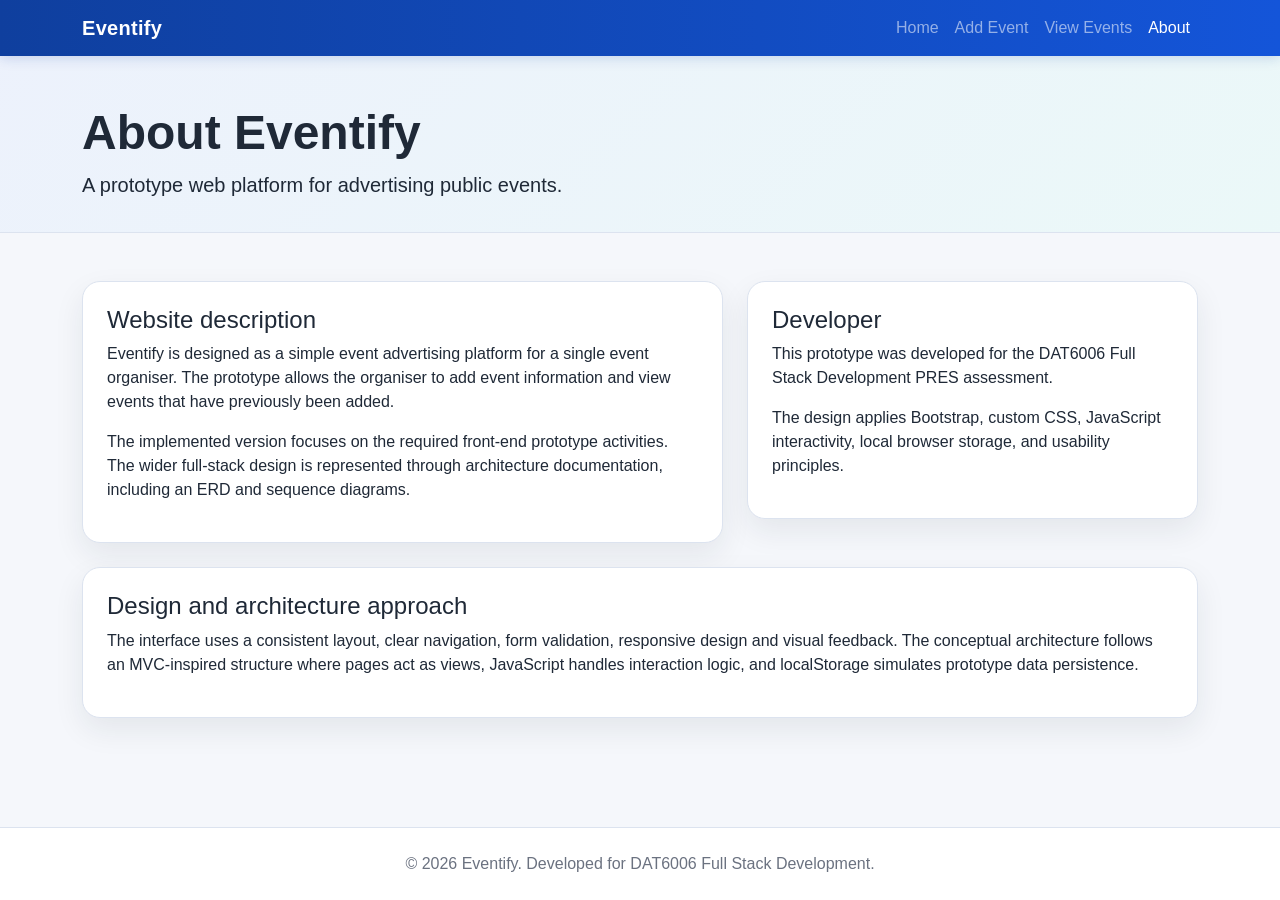
==== about.html @ f2e52086 "Initial working Eventify prototype" ====
<!DOCTYPE html>
<html lang="en">
<head>
  <meta charset="UTF-8">
  <meta name="viewport" content="width=device-width, initial-scale=1.0">
  <title>Eventify | About</title>

  <!-- Bootstrap CSS framework -->
  <link href="https://cdn.jsdelivr.net/npm/bootstrap@5.3.3/dist/css/bootstrap.min.css" rel="stylesheet">

  <!-- Custom CSS -->
  <link rel="stylesheet" href="css/styles.css">
</head>
<body>

  <!-- Navigation -->
  <nav class="navbar navbar-expand-lg navbar-dark bg-primary">
    <div class="container">
      <a class="navbar-brand fw-bold" href="index.html">Eventify</a>

      <button class="navbar-toggler" type="button" data-bs-toggle="collapse" data-bs-target="#mainNavbar">
        <span class="navbar-toggler-icon"></span>
      </button>

      <div class="collapse navbar-collapse" id="mainNavbar">
        <ul class="navbar-nav ms-auto">
          <li class="nav-item">
            <a class="nav-link" href="index.html">Home</a>
          </li>
          <li class="nav-item">
            <a class="nav-link" href="add-event.html">Add Event</a>
          </li>
          <li class="nav-item">
            <a class="nav-link" href="events.html">View Events</a>
          </li>
          <li class="nav-item">
            <a class="nav-link active" href="about.html">About</a>
          </li>
        </ul>
      </div>
    </div>
  </nav>

  <!-- Page header -->
  <header class="page-header">
    <div class="container">
      <h1 class="fw-bold">About Eventify</h1>
      <p class="lead mb-0">A prototype web platform for advertising public events.</p>
    </div>
  </header>

  <!-- About content -->
  <main class="container my-5">
    <div class="row g-4">
      <div class="col-lg-7">
        <section class="info-card">
          <h2 class="h4">Website description</h2>
          <p>
            Eventify is designed as a simple event advertising platform for a single event organiser.
            The prototype allows the organiser to add event information and view events that have previously been added.
          </p>
          <p>
            The implemented version focuses on the required front-end prototype activities. The wider full-stack design is represented through architecture documentation, including an ERD and sequence diagrams.
          </p>
        </section>
      </div>

      <div class="col-lg-5">
        <section class="info-card">
          <h2 class="h4">Developer</h2>
          <p>
            This prototype was developed for the DAT6006 Full Stack Development PRES assessment.
          </p>
          <p>
            The design applies Bootstrap, custom CSS, JavaScript interactivity, local browser storage, and usability principles.
          </p>
        </section>
      </div>

      <div class="col-12">
        <section class="info-card">
          <h2 class="h4">Design and architecture approach</h2>
          <p>
            The interface uses a consistent layout, clear navigation, form validation, responsive design and visual feedback.
            The conceptual architecture follows an MVC-inspired structure where pages act as views, JavaScript handles interaction logic, and localStorage simulates prototype data persistence.
          </p>
        </section>
      </div>
    </div>
  </main>

  <!-- Footer -->
  <footer class="site-footer">
    <div class="container text-center">
      <p class="mb-0">&copy; 2026 Eventify. Developed for DAT6006 Full Stack Development.</p>
    </div>
  </footer>

  <!-- Bootstrap JavaScript -->
  <script src="https://cdn.jsdelivr.net/npm/bootstrap@5.3.3/dist/js/bootstrap.bundle.min.js"></script>

  <!-- Custom JavaScript -->
  <script src="js/main.js"></script>
</body>
</html>
---- css/styles.css ----
:root {
  --eventify-primary: #1455d9;
  --eventify-primary-dark: #0f3f9e;
  --eventify-accent: #00a8a8;
  --eventify-bg: #f5f7fb;
  --eventify-text: #1f2937;
  --eventify-muted: #6b7280;
  --eventify-card: #ffffff;
  --eventify-border: #dce3ef;
}

* {
  box-sizing: border-box;
}

body {
  min-height: 100vh;
  display: flex;
  flex-direction: column;
  font-family: "Segoe UI", Arial, sans-serif;
  color: var(--eventify-text);
  background: var(--eventify-bg);
}

main {
  flex: 1;
}

.navbar {
  box-shadow: 0 2px 12px rgba(15, 63, 158, 0.18);
}

.bg-primary {
  background: linear-gradient(90deg, var(--eventify-primary-dark), var(--eventify-primary)) !important;
}

.navbar-brand {
  letter-spacing: 0.3px;
}

.nav-link {
  font-weight: 500;
}

.hero-section {
  padding: 4.5rem 0 3.5rem;
  background:
    linear-gradient(135deg, rgba(20, 85, 217, 0.08), rgba(0, 168, 168, 0.08)),
    var(--eventify-bg);
}

.hero-section h1 {
  max-width: 780px;
  line-height: 1.1;
}

.hero-card,
.info-card,
.form-card {
  background: var(--eventify-card);
  border: 1px solid var(--eventify-border);
  border-radius: 18px;
  box-shadow: 0 12px 30px rgba(31, 41, 55, 0.08);
}

.hero-card {
  padding: 2rem;
}

.info-card {
  padding: 1.5rem;
}

.form-card {
  padding: 2rem;
}

.feature-list {
  padding-left: 1.25rem;
  margin-bottom: 0;
}

.feature-list li {
  margin-bottom: 0.5rem;
}

.page-header {
  padding: 3rem 0 2rem;
  background:
    linear-gradient(135deg, rgba(20, 85, 217, 0.08), rgba(0, 168, 168, 0.08)),
    #ffffff;
  border-bottom: 1px solid var(--eventify-border);
}

.page-header h1 {
  font-size: clamp(2rem, 4vw, 3rem);
}

.form-label {
  font-weight: 600;
}

.form-control,
.form-select {
  border-radius: 10px;
  border-color: var(--eventify-border);
  padding: 0.75rem 0.85rem;
}

.form-control:focus,
.form-select:focus {
  border-color: var(--eventify-primary);
  box-shadow: 0 0 0 0.2rem rgba(20, 85, 217, 0.15);
}

.btn {
  border-radius: 10px;
  font-weight: 600;
  padding: 0.65rem 1rem;
}

.btn-primary {
  background-color: var(--eventify-primary);
  border-color: var(--eventify-primary);
}

.btn-primary:hover,
.btn-primary:focus {
  background-color: var(--eventify-primary-dark);
  border-color: var(--eventify-primary-dark);
}

.btn-outline-primary {
  color: var(--eventify-primary);
  border-color: var(--eventify-primary);
}

.btn-outline-primary:hover,
.btn-outline-primary:focus {
  background-color: var(--eventify-primary);
  border-color: var(--eventify-primary);
}

.event-card {
  height: 100%;
  background: #ffffff;
  border: 1px solid var(--eventify-border);
  border-radius: 18px;
  box-shadow: 0 10px 24px rgba(31, 41, 55, 0.08);
  overflow: hidden;
}

.event-card-body {
  padding: 1.5rem;
}

.event-category {
  display: inline-block;
  padding: 0.25rem 0.65rem;
  border-radius: 999px;
  background: rgba(0, 168, 168, 0.12);
  color: #047878;
  font-size: 0.85rem;
  font-weight: 700;
}

.event-meta {
  color: var(--eventify-muted);
  font-size: 0.95rem;
}

.empty-state {
  padding: 3rem 2rem;
  text-align: center;
  background: #ffffff;
  border: 1px dashed var(--eventify-border);
  border-radius: 18px;
}

.site-footer {
  padding: 1.5rem 0;
  margin-top: auto;
  background: #ffffff;
  border-top: 1px solid var(--eventify-border);
  color: var(--eventify-muted);
}

@media (max-width: 767px) {
  .hero-section {
    padding: 3rem 0;
  }

  .form-card,
  .hero-card,
  .info-card {
    padding: 1.25rem;
  }

  .display-4 {
    font-size: 2.2rem;
  }
}
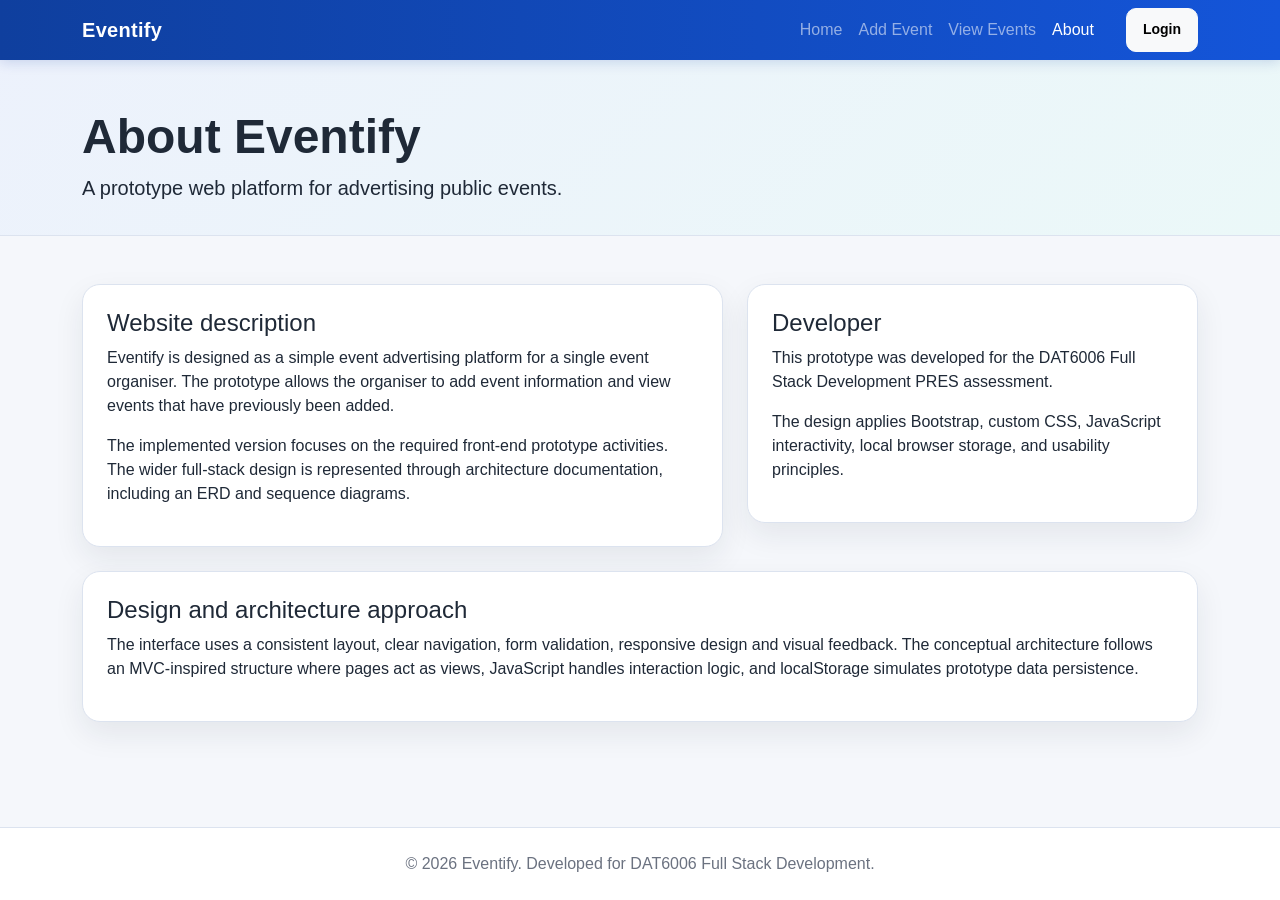
==== commit c72ab5ca: "Add simulated organiser login and event management features" ====
--- a/about.html
+++ b/about.html
@@ -37,6 +37,8 @@
             <a class="nav-link active" href="about.html">About</a>
           </li>
         </ul>
+
+        <div id="navAuth" class="ms-3"></div>
       </div>
     </div>
   </nav>
@@ -101,5 +103,6 @@
 
   <!-- Custom JavaScript -->
   <script src="js/main.js"></script>
+  <script src="js/auth.js"></script>
 </body>
 </html>
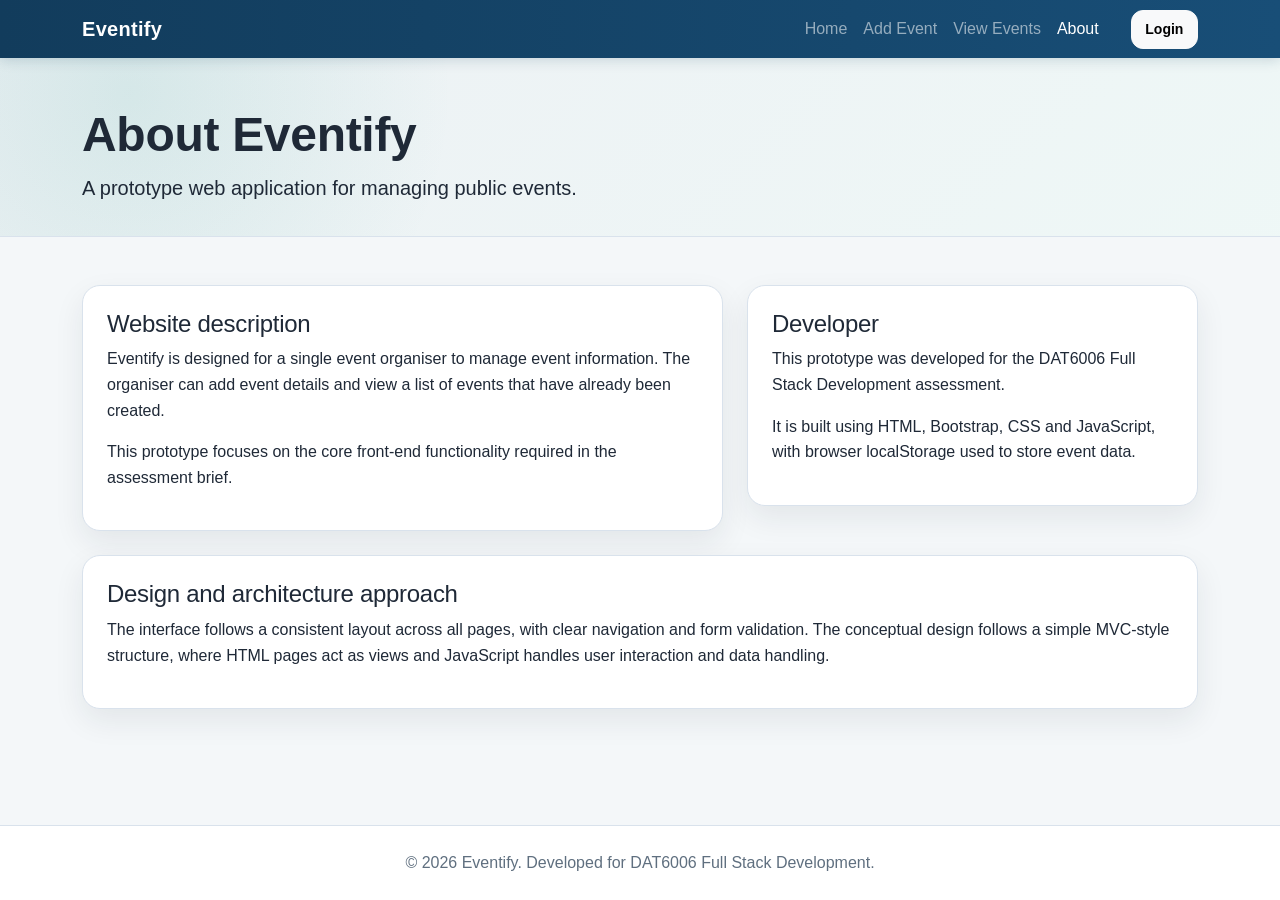
==== commit a9ecef24: "Refine placeholder text" ====
--- a/about.html
+++ b/about.html
@@ -47,7 +47,7 @@
   <header class="page-header">
     <div class="container">
       <h1 class="fw-bold">About Eventify</h1>
-      <p class="lead mb-0">A prototype web platform for advertising public events.</p>
+      <p class="lead mb-0">A prototype web application for managing public events.</p>
     </div>
   </header>
 
@@ -58,11 +58,11 @@
         <section class="info-card">
           <h2 class="h4">Website description</h2>
           <p>
-            Eventify is designed as a simple event advertising platform for a single event organiser.
-            The prototype allows the organiser to add event information and view events that have previously been added.
+            Eventify is designed for a single event organiser to manage event information.
+            The organiser can add event details and view a list of events that have already been created.
           </p>
           <p>
-            The implemented version focuses on the required front-end prototype activities. The wider full-stack design is represented through architecture documentation, including an ERD and sequence diagrams.
+            This prototype focuses on the core front-end functionality required in the assessment brief.
           </p>
         </section>
       </div>
@@ -71,10 +71,10 @@
         <section class="info-card">
           <h2 class="h4">Developer</h2>
           <p>
-            This prototype was developed for the DAT6006 Full Stack Development PRES assessment.
+            This prototype was developed for the DAT6006 Full Stack Development assessment.
           </p>
           <p>
-            The design applies Bootstrap, custom CSS, JavaScript interactivity, local browser storage, and usability principles.
+            It is built using HTML, Bootstrap, CSS and JavaScript, with browser localStorage used to store event data.
           </p>
         </section>
       </div>
@@ -83,8 +83,8 @@
         <section class="info-card">
           <h2 class="h4">Design and architecture approach</h2>
           <p>
-            The interface uses a consistent layout, clear navigation, form validation, responsive design and visual feedback.
-            The conceptual architecture follows an MVC-inspired structure where pages act as views, JavaScript handles interaction logic, and localStorage simulates prototype data persistence.
+            The interface follows a consistent layout across all pages, with clear navigation and form validation.
+            The conceptual design follows a simple MVC-style structure, where HTML pages act as views and JavaScript handles user interaction and data handling.
           </p>
         </section>
       </div>
--- a/css/styles.css
+++ b/css/styles.css
@@ -1,12 +1,16 @@
 :root {
-  --eventify-primary: #1455d9;
-  --eventify-primary-dark: #0f3f9e;
-  --eventify-accent: #00a8a8;
-  --eventify-bg: #f5f7fb;
+  --eventify-primary: #184e77;
+  --eventify-primary-dark: #123c5c;
+  --eventify-accent: #2a9d8f;
+  --eventify-accent-dark: #1f776d;
+  --eventify-bg: #f4f7f9;
+  --eventify-soft: #eaf4f4;
   --eventify-text: #1f2937;
-  --eventify-muted: #6b7280;
+  --eventify-muted: #5f6f7f;
   --eventify-card: #ffffff;
-  --eventify-border: #dce3ef;
+  --eventify-border: #d9e2ec;
+  --eventify-warning: #b45309;
+  --eventify-danger: #dc2626;
 }
 
 * {
@@ -18,6 +22,8 @@
   display: flex;
   flex-direction: column;
   font-family: "Segoe UI", Arial, sans-serif;
+  font-size: 16px;
+  line-height: 1.6;
   color: var(--eventify-text);
   background: var(--eventify-bg);
 }
@@ -26,8 +32,20 @@
   flex: 1;
 }
 
+.container {
+  max-width: 1140px;
+}
+
+h1,
+h2,
+h3 {
+  letter-spacing: -0.3px;
+}
+
+/* Navigation */
+
 .navbar {
-  box-shadow: 0 2px 12px rgba(15, 63, 158, 0.18);
+  box-shadow: 0 2px 12px rgba(18, 60, 92, 0.18);
 }
 
 .bg-primary {
@@ -41,11 +59,14 @@
 .nav-link {
   font-weight: 500;
 }
+
+/* Hero and page headers */
 
 .hero-section {
   padding: 4.5rem 0 3.5rem;
   background:
-    linear-gradient(135deg, rgba(20, 85, 217, 0.08), rgba(0, 168, 168, 0.08)),
+    radial-gradient(circle at 15% 20%, rgba(42, 157, 143, 0.16), transparent 28%),
+    linear-gradient(135deg, rgba(24, 78, 119, 0.10), rgba(42, 157, 143, 0.08)),
     var(--eventify-bg);
 }
 
@@ -53,6 +74,21 @@
   max-width: 780px;
   line-height: 1.1;
 }
+
+.page-header {
+  padding: 3rem 0 2rem;
+  background:
+    radial-gradient(circle at 10% 20%, rgba(42, 157, 143, 0.12), transparent 28%),
+    linear-gradient(135deg, rgba(24, 78, 119, 0.08), rgba(42, 157, 143, 0.08)),
+    #ffffff;
+  border-bottom: 1px solid var(--eventify-border);
+}
+
+.page-header h1 {
+  font-size: clamp(2rem, 4vw, 3rem);
+}
+
+/* Cards */
 
 .hero-card,
 .info-card,
@@ -75,6 +111,21 @@
   padding: 2rem;
 }
 
+.info-card,
+.hero-card,
+.form-card,
+.event-card,
+.filter-panel {
+  transition: box-shadow 0.25s ease, transform 0.25s ease;
+}
+
+.info-card:hover,
+.hero-card:hover,
+.event-card:hover {
+  transform: translateY(-3px);
+  box-shadow: 0 16px 34px rgba(31, 41, 55, 0.10);
+}
+
 .feature-list {
   padding-left: 1.25rem;
   margin-bottom: 0;
@@ -84,17 +135,7 @@
   margin-bottom: 0.5rem;
 }
 
-.page-header {
-  padding: 3rem 0 2rem;
-  background:
-    linear-gradient(135deg, rgba(20, 85, 217, 0.08), rgba(0, 168, 168, 0.08)),
-    #ffffff;
-  border-bottom: 1px solid var(--eventify-border);
-}
-
-.page-header h1 {
-  font-size: clamp(2rem, 4vw, 3rem);
-}
+/* Forms */
 
 .form-label {
   font-weight: 600;
@@ -102,21 +143,27 @@
 
 .form-control,
 .form-select {
-  border-radius: 10px;
+  border-radius: 12px;
   border-color: var(--eventify-border);
   padding: 0.75rem 0.85rem;
 }
 
 .form-control:focus,
 .form-select:focus {
-  border-color: var(--eventify-primary);
-  box-shadow: 0 0 0 0.2rem rgba(20, 85, 217, 0.15);
-}
+  border-color: var(--eventify-accent);
+  box-shadow: 0 0 0 0.2rem rgba(42, 157, 143, 0.18);
+}
+
+/* Buttons */
 
 .btn {
-  border-radius: 10px;
+  border-radius: 12px;
   font-weight: 600;
   padding: 0.65rem 1rem;
+}
+
+.btn-sm {
+  padding: 0.5rem 0.85rem;
 }
 
 .btn-primary {
@@ -141,6 +188,27 @@
   border-color: var(--eventify-primary);
 }
 
+.btn-outline-danger {
+  color: var(--eventify-danger);
+  border-color: var(--eventify-danger);
+}
+
+.btn-outline-danger:hover,
+.btn-outline-danger:focus {
+  background-color: var(--eventify-danger);
+  border-color: var(--eventify-danger);
+}
+
+/* Event list */
+
+.filter-panel {
+  background: #ffffff;
+  border: 1px solid var(--eventify-border);
+  border-radius: 18px;
+  padding: 1.25rem;
+  box-shadow: 0 10px 24px rgba(31, 41, 55, 0.05);
+}
+
 .event-card {
   height: 100%;
   background: #ffffff;
@@ -158,10 +226,29 @@
   display: inline-block;
   padding: 0.25rem 0.65rem;
   border-radius: 999px;
-  background: rgba(0, 168, 168, 0.12);
-  color: #047878;
+  background: rgba(42, 157, 143, 0.16);
+  color: var(--eventify-accent-dark);
   font-size: 0.85rem;
   font-weight: 700;
+}
+
+.event-status {
+  display: inline-block;
+  padding: 0.25rem 0.65rem;
+  border-radius: 999px;
+  font-size: 0.85rem;
+  font-weight: 700;
+  white-space: nowrap;
+}
+
+.event-status-upcoming {
+  background: rgba(42, 157, 143, 0.16);
+  color: var(--eventify-accent-dark);
+}
+
+.event-status-past {
+  background: rgba(180, 83, 9, 0.16);
+  color: var(--eventify-warning);
 }
 
 .event-meta {
@@ -177,6 +264,8 @@
   border-radius: 18px;
 }
 
+/* Footer */
+
 .site-footer {
   padding: 1.5rem 0;
   margin-top: auto;
@@ -184,6 +273,8 @@
   border-top: 1px solid var(--eventify-border);
   color: var(--eventify-muted);
 }
+
+/* Responsive */
 
 @media (max-width: 767px) {
   .hero-section {
@@ -199,4 +290,8 @@
   .display-4 {
     font-size: 2.2rem;
   }
+
+  .filter-panel {
+    padding: 1rem;
+  }
 }
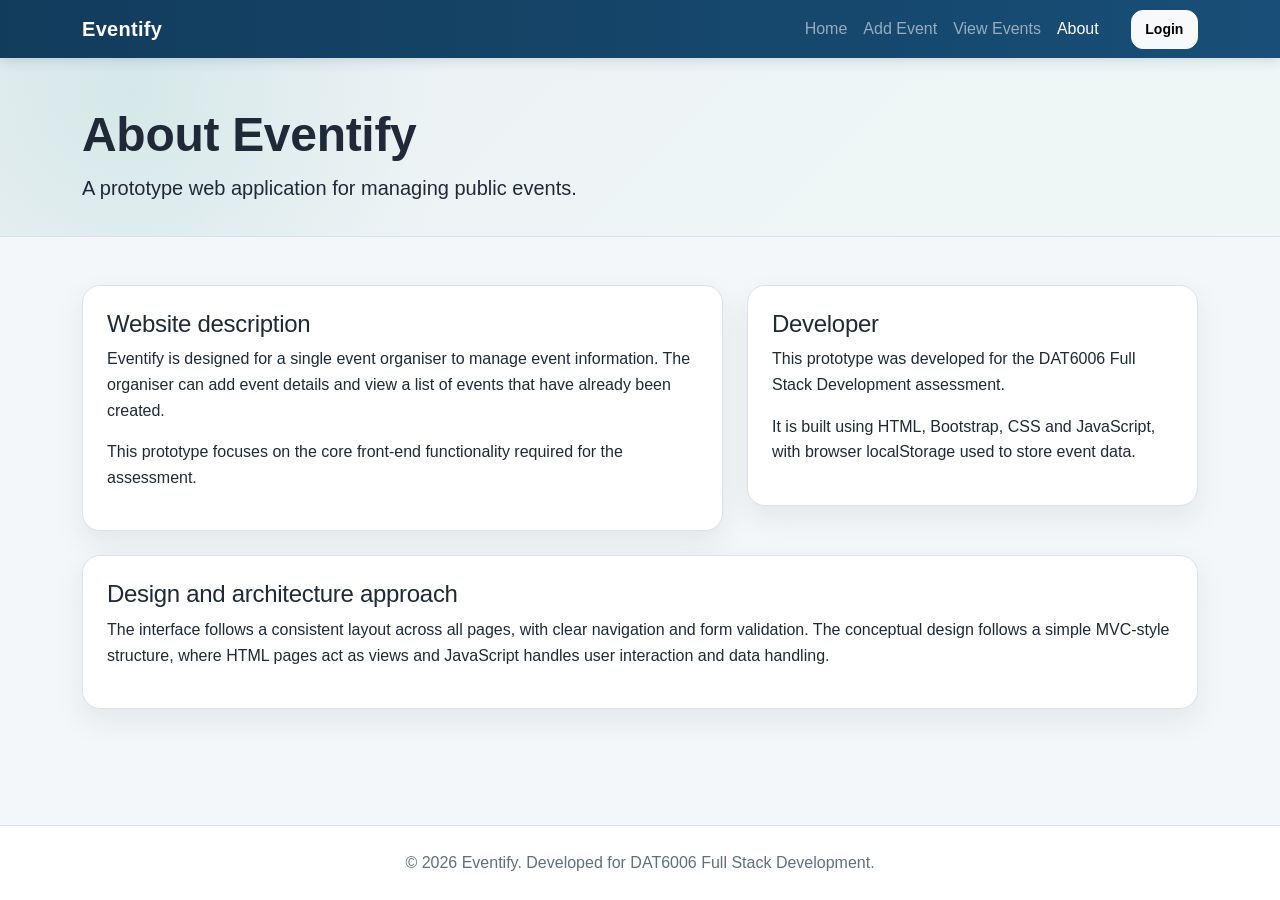
==== commit 5e77cdb2: "Further text refinement" ====
--- a/about.html
+++ b/about.html
@@ -62,7 +62,7 @@
             The organiser can add event details and view a list of events that have already been created.
           </p>
           <p>
-            This prototype focuses on the core front-end functionality required in the assessment brief.
+            This prototype focuses on the core front-end functionality required for the assessment.
           </p>
         </section>
       </div>
